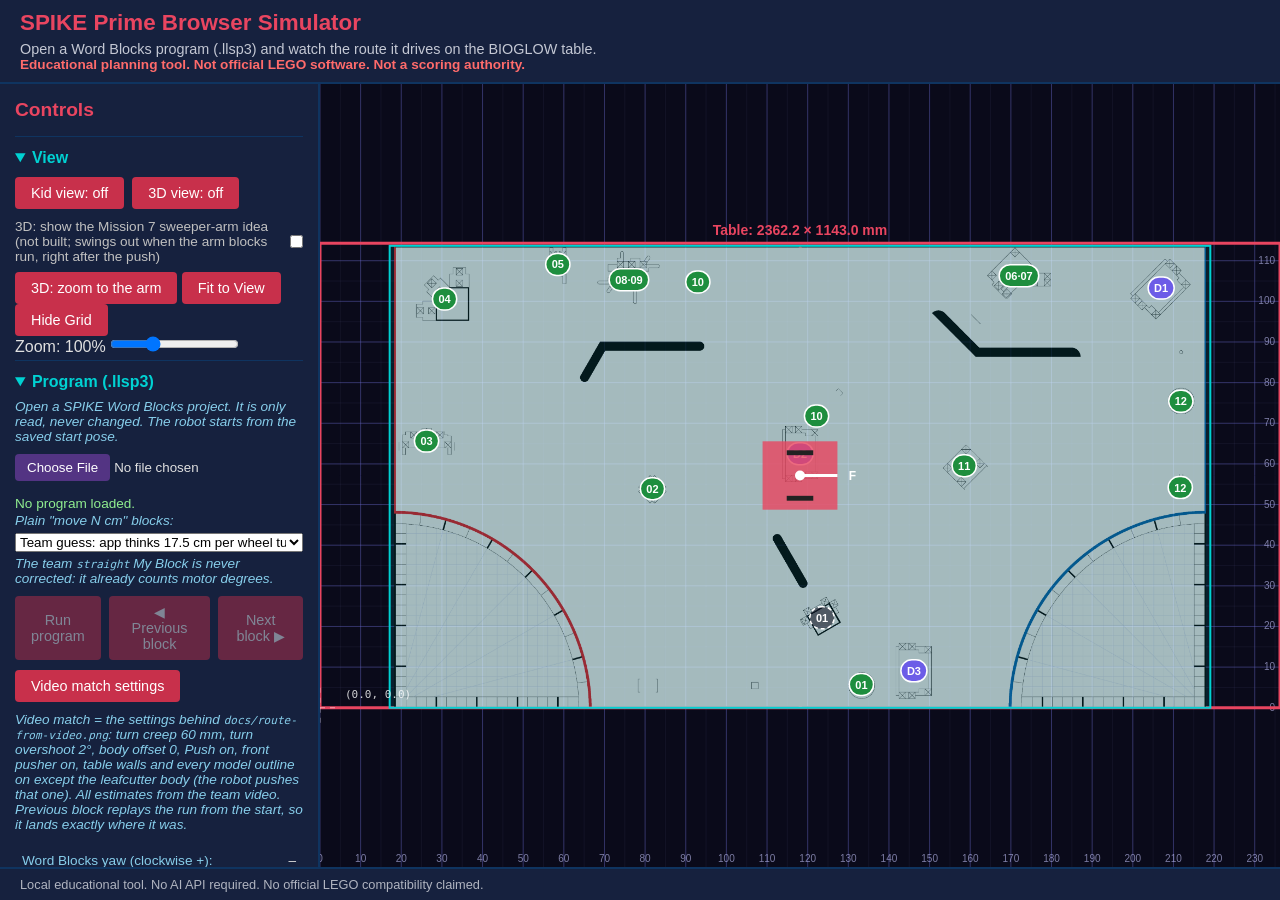
==== simulator/index.html @ adbf4e8d "3D arm drawn with real-shaped LEGO pieces and numbered parts; zoom-to-arm button Numbers match docs/" ====
<!DOCTYPE html>
<html lang="en">
<head>
    <meta charset="UTF-8">
    <meta name="viewport" content="width=device-width, initial-scale=1.0">
    <title>SPIKE Prime Route Simulator</title>
    <link rel="stylesheet" href="styles.css?v=20261024t">
</head>
<body>
    <div id="app">
        <header>
            <h1>SPIKE Prime Browser Simulator</h1>
            <p class="subtitle">Open a Word Blocks program (.llsp3) and watch the route it drives on the BIOGLOW table.</p>
            <p class="warning">Educational planning tool. Not official LEGO software. Not a scoring authority.</p>
        </header>

        <main>
            <aside id="controls">
                <h2>Controls</h2>

                <details id="view-controls" open>
                    <summary>View</summary>
                    <div class="button-row">
                        <button id="btn-kid-view" aria-pressed="false">Kid view: off</button>
                        <button id="btn-3d" aria-pressed="false">3D view: off</button>
                    </div>
                    <p class="note kid-only">Kid view hides the grown-up settings and uses the settings from our robot video. Press it again to see everything.</p>
                    <div class="control-row">
                        <label for="show-sweeper">3D: show the Mission 7 sweeper-arm idea (not built; swings out when the arm blocks run, right after the push)</label>
                        <input type="checkbox" id="show-sweeper">
                    </div>
                    <button id="btn-zoom-arm">3D: zoom to the arm</button>
                    <p id="note-3d" class="note hidden">3D: drag to look around, scroll to zoom, right-drag to slide. Model heights are guesses. To move the robot by hand, go back to 2D.</p>
                    <button id="btn-fit-view">Fit to View</button>
                    <button id="btn-toggle-grid">Toggle Grid</button>
                    <div id="zoom-control">
                        <label for="zoom-slider">Zoom: <span id="zoom-value">100%</span></label>
                        <input type="range" id="zoom-slider" min="10" max="300" value="100">
                    </div>
                </details>
                <details id="program-panel" open>
                    <summary>Program (.llsp3)</summary>
                    <p class="note">Open a SPIKE Word Blocks project. It is only read, never changed. The robot starts from the saved start pose.</p>
                    <input type="file" id="program-file" accept=".llsp3">
                    <p id="program-info" class="info">No program loaded.</p>
                    <label for="program-move-mode" class="note">Plain "move N cm" blocks:</label>
                    <select id="program-move-mode">
                        <option value="commanded">Drive the cm asked</option>
                        <option value="app-guess" selected>Team guess: app thinks 17.5 cm per wheel turn</option>
                    </select>
                    <p class="note">The team <code>straight</code> My Block is never corrected: it already counts motor degrees.</p>
                    <div class="button-row">
                        <button id="btn-program-run">Run program</button>
                        <button id="btn-program-prev">◀ Previous block</button>
                        <button id="btn-program-next">Next block ▶</button>
                    </div>
                    <div class="button-row">
                        <button id="btn-video-match">Video match settings</button>
                    </div>
                    <p class="note">Video match = the settings behind <code>docs/route-from-video.png</code>: turn creep 60 mm, turn overshoot 2°, body offset 0, Push on, front pusher on, table walls and every model outline on except the leafcutter body (the robot pushes that one). All estimates from the team video. Previous block replays the run from the start, so it lands exactly where it was.</p>
                    <div id="program-now" class="info"></div>
                    <ol id="program-list"></ol>
                    <table id="program-sensors">
                        <tr><td>Word Blocks yaw (clockwise +):</td><td id="prog-yaw">–</td></tr>
                        <tr><td>Relative position B:</td><td id="prog-pos-b">–</td></tr>
                        <tr><td>Relative position A:</td><td id="prog-pos-a">–</td></tr>
                        <tr><td>Attachment motors:</td><td id="prog-attach">–</td></tr>
                    </table>
                    <ul id="program-notes" class="warning"></ul>
                    <p class="note">Assumed, not confirmed: port B turns the left wheel and A the right. That is the only layout that matches both records (BA drives forward, turn 90 turns right). So pair AB drives backward. One loop pass takes one 5 ms step.</p>
                </details>

                <details id="run-controls" open>
                    <summary>Run Controls</summary>
                    <div class="control-row">
                        <label for="test-playback">Playback speed (×):</label>
                        <select id="test-playback">
                            <option value="0.25">0.25</option>
                            <option value="0.5">0.5</option>
                            <option value="1" selected>1</option>
                            <option value="2">2</option>
                            <option value="5">5</option>
                            <option value="10">10</option>
                        </select>
                    </div>
                    <div class="button-row">
                        <button id="btn-test-pause">Pause</button>
                        <button id="btn-test-step">Step 5 ms</button>
                        <button id="btn-test-stop">Stop</button>
                        <button id="btn-sim-reset">Reset</button>
                    </div>
                    <p id="mission-status" class="info" aria-live="polite"></p>
                    <div class="control-row">
                        <label for="table-walls">Table walls stop the robot:</label>
                        <input type="checkbox" id="table-walls" checked>
                    </div>
                    <p class="note">The robot's whole body box counts, not just its centre. If any corner touches a wall (or a model ticked in BIOGLOW Missions), the run pauses. The body box is centred on the wheels until the body offset is measured.</p>
                    <p class="note"><strong>Closest approach</strong> (walls and ticked models, nearest first). Gap = robot body (and the front pusher, if ticked) to the outline, in mm. Clears on Reset or when you tick or untick a model.</p>
                    <table id="clearance"></table>
                    <p class="note"><strong>Turns</strong> (in-place spins this run). Turned = how far it spun. Centre moved = how far the point between the wheels slid: the simulator's wheels are perfect, so this stays 0 unless the two wheels were told different speeds. On the real robot, a turn that moves the centre means slipping or bumping into something. Nearest = the closest wall or ticked model during that spin, and which part of the robot was nearest.</p>
                    <table id="turns"></table>
                </details>


                <details id="robot-controls" open>
                    <summary>Robot Placement</summary>
                    <p class="note">Body size is the team's measurement (no attachments). Drag the robot to move it. Use the 90° buttons to turn it.</p>
                    <div class="control-row">
                        <label for="robot-length">Body length (mm):</label>
                        <input type="number" id="robot-length" step="0.1" value="184.15">
                    </div>
                    <div class="control-row">
                        <label for="robot-width">Body width (mm):</label>
                        <input type="number" id="robot-width" step="0.1" value="168.275">
                    </div>
                    <div class="control-row">
                        <label for="robot-offset">Body offset (mm the body's middle sits ahead of the wheel axle; minus = behind; not measured):</label>
                        <input type="number" id="robot-offset" step="1" min="-80" max="80" value="0">
                    </div>
                    <div class="control-row">
                        <label for="robot-x">Position X (mm):</label>
                        <input type="number" id="robot-x" step="0.1" value="1181.1">
                    </div>
                    <div class="control-row">
                        <label for="robot-y">Position Y (mm):</label>
                        <input type="number" id="robot-y" step="0.1" value="571.5">
                    </div>
                    <div class="control-row">
                        <label for="robot-heading">Heading (°, 0 = right, + = counterclockwise):</label>
                        <input type="number" id="robot-heading" step="0.1" value="0">
                    </div>
                    <div class="button-row">
                        <button id="btn-rotate-left">⟲ Turn left 90°</button>
                        <button id="btn-rotate-right">⟳ Turn right 90°</button>
                    </div>
                    <div class="button-row">
                        <button id="btn-save-pose">Save as Start Pose</button>
                        <button id="btn-reset-pose">Reset to Start Pose</button>
                    </div>
                    <div id="start-pose-info" class="info">Start pose not saved yet.</div>
                </details>




                <details id="sensors" open>
                    <summary>Sensors and Telemetry</summary>
                    <table>
                        <tr><td>Status:</td><td id="tel-status">stopped</td></tr>
                        <tr><td>Time (simulation):</td><td id="tel-time">0.000 s</td></tr>
                        <tr><td>X:</td><td id="tel-x">0 mm</td></tr>
                        <tr><td>Y:</td><td id="tel-y">0 mm</td></tr>
                        <tr><td>World heading:</td><td id="tel-heading">0°</td></tr>
                        <tr><td>Gyro since reset:</td><td id="tel-gyro">0°</td></tr>
                        <tr><td>Logical left encoder:</td><td id="tel-enc-left">0°</td></tr>
                        <tr><td>Logical right encoder:</td><td id="tel-enc-right">0°</td></tr>
                    </table>
                    <p class="note">Heading and gyro: counterclockwise is +. SPIKE Word Blocks yaw counts clockwise as +, so it shows the opposite sign. Gyro is not wrapped (two left spins read 720°).</p>
                    <p class="note">Encoders are logical left/right, not ports A/B, because the A/B left/right mapping is not confirmed.</p>
                    <div id="tel-fault" class="warning hidden"></div>
                    <div class="button-row">
                        <button id="btn-gyro-reset">Reset gyro</button>
                    </div>
                    <div class="control-row">
                        <label for="path-show">Show path:</label>
                        <input type="checkbox" id="path-show" checked>
                    </div>
                    <div class="button-row">
                        <button id="btn-path-clear">Clear path</button>
                    </div>
                </details>
                <details id="mission-panel" open>
                    <summary>BIOGLOW Missions</summary>
                    <p class="note">Rules copied from the Robot Game Rulebook and Challenge Updates (see README). The rulebook is the authority. This is not a scorer.</p>
                    <div class="control-row">
                        <label for="mission-show">Show mission markers on the map:</label>
                        <input type="checkbox" id="mission-show" checked>
                    </div>
                    <select id="mission-select" aria-label="Mission"></select>
                    <div id="mission-detail"></div>
                    <p class="note">Markers are labels placed from the wireframe, good to about 15 mm. They are not collision shapes.</p>
                    <p class="note"><strong>Models that stop the robot</strong> (all off to start with, all estimates). If the robot touches a ticked model, the run pauses, unless "push" is ticked.</p>
                    <div class="control-row">
                        <label for="contact-push">Push: ticked models shove the robot aside, the run keeps going:</label>
                        <input type="checkbox" id="contact-push">
                    </div>
                    <div class="control-row">
                        <label for="front-pusher">Front pusher on the robot (from the video: 4 cm out, 4 cm wide, a bit left of centre):</label>
                        <input type="checkbox" id="front-pusher">
                    </div>
                    <div class="button-row">
                        <button id="obstacle-all-on">All on</button>
                        <button id="obstacle-all-off">All off</button>
                    </div>
                    <div id="obstacle-list"></div>
                    <p class="note">Outlines are read off the wireframe picture (good to about 5 mm). The real models' levers, plants and wires stick out further, and thin arms are left out. The robot touches Missions 06/07 and 11 on purpose, so ticking those will pause the run when it pushes them.</p>
                </details>

                <details id="drive-settings">
                    <summary>Drive Settings</summary>
                    <div class="control-row">
                        <label for="drive-preset">Robot profile:</label>
                        <select id="drive-preset">
                            <option value="team" selected>Team robot (estimates from the video)</option>
                            <option value="ideal">Ideal robot (perfect turns and moves)</option>
                            <option value="custom">Custom</option>
                        </select>
                    </div>
                    <p class="note">Team robot = plain "move N cm" blocks drive 17.5-cm-per-wheel-turn too far (team record, 20.5 vs 17.5 cm) and every turn goes 5° too far (read from the gyro video). Both are estimates, not measurements. Ideal = the old simulator defaults. Changing either number by hand switches this to Custom.</p>
                    <p class="note">Wheel diameter is from the team record (about 20.5 cm per wheel turn). Everything else is an example or estimate, not a measurement of our robot.</p>
                    <div class="control-row">
                        <label for="drive-wheel-diameter">Wheel diameter (mm):</label>
                        <input type="number" id="drive-wheel-diameter" step="0.1" value="65.3">
                    </div>
                    <div class="control-row">
                        <label for="drive-track-width">Track width (mm, example):</label>
                        <input type="number" id="drive-track-width" step="0.1" value="112">
                    </div>
                    <div class="control-row">
                        <label for="drive-gear-ratio">Gear ratio (motor turns per wheel turn, example):</label>
                        <input type="number" id="drive-gear-ratio" step="0.01" value="1">
                    </div>
                    <div class="control-row">
                        <label for="drive-max-speed">Max motor speed at 100% (deg/s, estimate):</label>
                        <input type="number" id="drive-max-speed" step="1" value="1050">
                    </div>
                    <div class="control-row">
                        <label for="drive-left-sign">Left motor encoder sign (example):</label>
                        <select id="drive-left-sign"><option value="1">+1</option><option value="-1">-1</option></select>
                    </div>
                    <div class="control-row">
                        <label for="drive-right-sign">Right motor encoder sign (example):</label>
                        <select id="drive-right-sign"><option value="1">+1</option><option value="-1">-1</option></select>
                    </div>
                    <p class="note">Encoder sign = which way the motor counts when its wheel rolls forward. It does not change which way the robot drives.</p>
                    <div class="control-row">
                        <label for="drive-turn-overshoot">Turn overshoot (° after each in-place turn, estimate):</label>
                        <input type="number" id="drive-turn-overshoot" step="0.5" min="0" max="45" value="5">
                    </div>
                    <p class="note">Not measured (5 is read from the video). 0 = ideal motors that stop at once. Used only by .llsp3 programs: after "stop moving" ends a spin, the robot keeps turning this much further.</p>
                    <div class="control-row">
                        <label for="drive-turn-creep">Turn creep (mm the robot slides back when a turn starts at 42% speed; hypothesis):</label>
                        <input type="number" id="drive-turn-creep" step="5" min="0" max="300" value="0">
                    </div>
                    <p class="note">Hypothesis from the team video: fast-starting turns slid back (about 6 cm for <code>turn 85</code>, which starts at 42%; about 0 for <code>turn 20</code>, 16%). Scaled by (start speed - 15%) / 27%. 0 = no creep. Measure it with turn-test on the mat (tape marks).</p>
                    <table>
                        <tr><td>Team movement pair:</td><td>BA</td></tr>
                        <tr><td>Which of A/B is left:</td><td>Not confirmed</td></tr>
                    </table>
                    <div id="drive-errors" class="warning hidden"></div>
                </details>

                <details id="table-info">
                    <summary>Table Dimensions</summary>
                    <table>
                        <tr><td>Interior X:</td><td>2362.2 mm</td></tr>
                        <tr><td>Interior Y:</td><td>1143 mm</td></tr>
                        <tr><td>Aspect ratio:</td><td id="table-aspect">2.067</td></tr>
                    </table>
                </details>

                <details id="mat-controls">
                    <summary>Mat Placement</summary>
                    <p class="note">Aligned to the bottom wall and centred left to right, as the Robot Game Rulebook (Field Setup, Step 1) says.</p>
                    <div class="control-row">
                        <label for="mat-x">Mat X offset (mm):</label>
                        <input type="number" id="mat-x" step="0.01" value="171.45">
                    </div>
                    <div class="control-row">
                        <label for="mat-y">Mat Y offset (mm):</label>
                        <input type="number" id="mat-y" step="0.01" value="0">
                    </div>
                    <div class="control-row">
                        <label for="mat-rotation">Mat rotation (°):</label>
                        <input type="number" id="mat-rotation" step="0.1" value="0">
                    </div>
                    <div id="mat-warning" class="warning hidden">Mat extends outside table!</div>
                    <table>
                        <tr><td>Mat X:</td><td>2019.3 mm</td></tr>
                        <tr><td>Mat Y:</td><td>1136.65 mm</td></tr>
                    </table>
                </details>

                <details id="background-controls">
                    <summary>Background Image</summary>
                    <div class="button-row">
                        <button id="btn-load-bioglow">Load BIOGLOW Wireframe</button>
                    </div>
                    <input type="file" id="bg-file" accept="image/png,image/jpeg,image/jpg">
                    <button id="btn-remove-bg" class="hidden">Remove Background</button>
                    <div id="bg-settings" class="hidden">
                        <p id="bg-source" class="info"></p>
                        <canvas id="bg-preview" width="280" height="160" title="Whole image. Red box = crop used as the mat."></canvas>
                        <div class="control-row">
                            <label for="bg-show">Show background:</label>
                            <input type="checkbox" id="bg-show" checked>
                        </div>
                        <div class="control-row">
                            <label for="bg-opacity">Opacity:</label>
                            <input type="range" id="bg-opacity" min="0" max="100" value="70">
                            <span id="bg-opacity-value">70%</span>
                        </div>
                        <p class="info">Crop = the part of the image that is the mat edge (image pixels, from top-left).</p>
                        <div class="control-row">
                            <label for="bg-crop-x">Crop left (px):</label>
                            <input type="number" id="bg-crop-x" step="1" value="0">
                        </div>
                        <div class="control-row">
                            <label for="bg-crop-y">Crop top (px):</label>
                            <input type="number" id="bg-crop-y" step="1" value="0">
                        </div>
                        <div class="control-row">
                            <label for="bg-crop-w">Crop width (px):</label>
                            <input type="number" id="bg-crop-w" step="1" value="0">
                        </div>
                        <div class="control-row">
                            <label for="bg-crop-h">Crop height (px):</label>
                            <input type="number" id="bg-crop-h" step="1" value="0">
                        </div>
                        <div class="control-row">
                            <label for="bg-orientation">Orientation (°):</label>
                            <select id="bg-orientation">
                                <option value="0">0</option>
                                <option value="90">90</option>
                                <option value="180">180</option>
                                <option value="270">270</option>
                            </select>
                        </div>
                        <div class="button-row">
                            <button id="btn-reset-crop">Reset Crop</button>
                        </div>
                        <div id="aspect-check" class="info"></div>
                        <p class="warning">Artwork only. Not collision geometry, not a sensor map.</p>
                    </div>
                </details>
                <details id="grid-controls">
                    <summary>Grid Settings</summary>
                    <div class="control-row">
                        <label for="grid-minor">Minor spacing (mm):</label>
                        <input type="number" id="grid-minor" step="1" value="50">
                    </div>
                    <div class="control-row">
                        <label for="grid-major">Major spacing (mm):</label>
                        <input type="number" id="grid-major" step="1" value="100">
                    </div>
                </details>

                <details id="movement-test">
                    <summary>Movement Test</summary>
                    <p class="note">Bounded physics test: two wheel speeds for a set time. + speed rolls that wheel forward.</p>
                    <div class="control-row">
                        <label for="test-left">Left wheel speed (%):</label>
                        <input type="number" id="test-left" min="-100" max="100" step="1" value="50">
                    </div>
                    <div class="control-row">
                        <label for="test-right">Right wheel speed (%):</label>
                        <input type="number" id="test-right" min="-100" max="100" step="1" value="50">
                    </div>
                    <div class="control-row">
                        <label for="test-duration">Duration (simulation s):</label>
                        <input type="number" id="test-duration" min="0.005" max="600" step="0.1" value="2">
                    </div>
                    <div class="button-row">
                        <button id="btn-test-start">Start test</button>
                    </div>
                </details>
                <details id="cursor-info">
                    <summary>Cursor Position</summary>
                    <table>
                        <tr><td>X:</td><td id="cursor-x-mm">0 mm</td></tr>
                        <tr><td>Y:</td><td id="cursor-y-mm">0 mm</td></tr>
                        <tr><td>X:</td><td id="cursor-x-cm">0 cm</td></tr>
                        <tr><td>Y:</td><td id="cursor-y-cm">0 cm</td></tr>
                    </table>
                </details>
            </aside>

            <div id="canvas-container">
                <div id="view3d" class="hidden"></div>
                <canvas id="simulator" role="img" aria-label="Robot game table seen from above: the mat, the robot, the models and the path the robot drove. Robot position and heading are in Robot Placement and Sensors."></canvas>
                <p id="sr-status" class="sr-only" aria-live="polite"></p>
            </div>
        </main>

        <footer>
            <p>Local educational tool. No AI API required. No official LEGO compatibility claimed.</p>
        </footer>
    </div>

    <script src="physics.js?v=20261024t"></script>
    <script src="llsp3.js?v=20261024t"></script>
    <script src="wordblocks.js?v=20261024t"></script>
    <script src="missions.js?v=20261024t"></script>
    <script src="vendor/three.min.js"></script>
    <script src="vendor/OrbitControls.js"></script>
    <script src="models3d.js?v=20261024t"></script>
    <script src="view3d.js?v=20261024t"></script>
    <script src="app.js?v=20261024t"></script>
</body>
</html>
---- simulator/styles.css ----
/* SPIKE Prime Browser Simulator - Styles */

:root {
    --button: #c8304b;          /* white text 5.3:1 */
    --button-hover: #a92640;    /* darker on hover, so contrast goes up, not down */
    --button-active: #8f1f36;
    --focus: #feca57;           /* same yellow as the path; 10:1 on the panel */
}

* {
    margin: 0;
    padding: 0;
    box-sizing: border-box;
}

body {
    font-family: -apple-system, BlinkMacSystemFont, 'Segoe UI', Roboto, Oxygen, Ubuntu, sans-serif;
    background: #1a1a2e;
    color: #e0e0e0;
    height: 100vh;
    overflow: hidden;
}

#app {
    display: flex;
    flex-direction: column;
    height: 100vh;
}

header {
    background: #16213e;
    padding: 10px 20px;
    border-bottom: 2px solid #0f3460;
}

header h1 {
    font-size: 1.4em;
    color: #e94560;
    margin-bottom: 5px;
}

.subtitle {
    font-size: 0.9em;
    color: #c4c8d4;
}

.warning {
    color: #ff6b6b;
    font-size: 0.85em;
    font-weight: bold;
}

.note {
    color: #87ceeb;
    font-size: 0.85em;
    font-style: italic;
    text-wrap: pretty;   /* no single word left alone on the last line */
}

#view3d {
    position: absolute;
    inset: 0;
}

/* Kid view: only what a student needs to run a program; grown-up settings and long notes are hidden */
body:not(.kid-view) .kid-only,
body.kid-view :is(#robot-controls, #sensors, #drive-settings, #table-info, #mat-controls, #background-controls, #grid-controls, #movement-test, #cursor-info),
body.kid-view #controls .note:not(.kid-only):not(#note-3d),
body.kid-view :is(#program-sensors, #program-notes, #clearance, #turns, #obstacle-list, #zoom-control, #btn-test-step, #program-move-mode, label[for="program-move-mode"]),
body.kid-view #mission-panel :is(.control-row, .button-row),
body.kid-view .control-row:has(#table-walls) {
    display: none;
}

body.kid-view #controls button {
    font-size: 1em;
    padding: 10px 16px;
}

/* Read by screen readers, not shown */
.sr-only {
    position: absolute;
    width: 1px;
    height: 1px;
    overflow: hidden;
    clip-path: inset(50%);
    white-space: nowrap;
}

.info {
    color: #90ee90;
    font-size: 0.85em;
    margin-top: 5px;
}

main {
    display: flex;
    flex: 1;
    overflow: hidden;
}

#controls {
    width: 320px;
    background: #16213e;
    padding: 15px;
    overflow-y: auto;
    border-right: 2px solid #0f3460;
}

#controls h2 {
    color: #e94560;
    margin-bottom: 15px;
    font-size: 1.2em;
}

#controls details {
    border-top: 1px solid #0f3460;
    padding: 4px 0;
}

#controls summary {
    color: #00d2d3;
    margin: 8px 0;
    font-size: 1em;
    font-weight: bold;
    cursor: pointer;
}

#mission-select {
    width: 100%;
    margin: 6px 0;
}

#mission-detail h4 {
    color: #feca57;
    margin: 8px 0 4px 0;
}

#mission-detail ul {
    padding-left: 18px;
    font-size: 0.85em;
    margin: 4px 0;
}

#mission-detail ul.note, #mission-detail ul.warning {
    font-weight: normal;
}

.control-row {
    display: flex;
    align-items: center;
    margin: 8px 0;
    gap: 8px;
}

.control-row label {
    flex: 1;
    font-size: 0.85em;
    color: #c0c0c0;
}

.control-row input[type="number"] {
    width: 100px;
    padding: 4px 8px;
    background: #0f3460;
    border: 1px solid #533483;
    color: #e0e0e0;
    border-radius: 4px;
    font-size: 0.9em;
}

.control-row input[type="range"] {
    flex: 1;
}

.button-row {
    display: flex;
    gap: 8px;
    margin: 10px 0;
}

button {
    padding: 8px 16px;
    background: var(--button);
    color: white;
    border: none;
    border-radius: 4px;
    cursor: pointer;
    font-size: 0.9em;
    transition: background 0.2s;
}

button:hover:not(:disabled) {
    background: var(--button-hover);
}

button:active:not(:disabled) {
    background: var(--button-active);
}

button:disabled {
    opacity: 0.45;
    cursor: not-allowed;
}

:focus-visible {
    outline: 2px solid var(--focus);
    outline-offset: 2px;
}

table {
    width: 100%;
    margin: 8px 0;
    font-size: 0.85em;
}

table td {
    padding: 3px 5px;
}

table td:first-child {
    color: #87ceeb;
}

table td:last-child {
    text-align: right;
    color: #e0e0e0;
}

#canvas-container {
    flex: 1;
    position: relative;
    overflow: hidden;
    background: #0a0a1a;
}

#simulator {
    display: block;
    cursor: crosshair;
}

#simulator.dragging-robot {
    cursor: grab;
}

#simulator.dragging-robot:active {
    cursor: grabbing;
}


body.file-over::after {
    content: "Drop the .llsp3 file to open it";
    position: fixed;
    inset: 0;
    display: flex;
    align-items: center;
    justify-content: center;
    font-size: 2em;
    font-weight: bold;
    color: white;
    background: rgba(233, 69, 96, 0.35);
    border: 6px dashed white;
    pointer-events: none;
    z-index: 10;
}
.hidden {
    display: none !important;
}

#bg-preview {
    width: 100%;
    background: white;
    border: 1px solid #533483;
}

#bg-file, #program-file {
    margin: 10px 0;
    color: #e0e0e0;
}

#bg-file::file-selector-button, #program-file::file-selector-button {
    padding: 6px 12px;
    background: #533483;
    color: white;
    border: none;
    border-radius: 4px;
    cursor: pointer;
}

#program-list {
    max-height: 260px;
    overflow-y: auto;
    margin: 8px 0;
    padding-left: 28px;
    font-size: 0.85em;
    font-family: monospace;
    color: #c0c0c0;
}

#program-list li.active {
    background: #e94560;
    color: white;
}

#program-list li.done {
    color: #707070;
}

#program-notes {
    padding-left: 18px;
    font-weight: normal;
}

#program-move-mode {
    width: 100%;
    margin: 4px 0;
}

footer {
    background: #16213e;
    padding: 8px 20px;
    border-top: 2px solid #0f3460;
    font-size: 0.8em;
    color: #b0b4c0;
}

/* Scrollbar styling */
#controls::-webkit-scrollbar {
    width: 8px;
}

#controls::-webkit-scrollbar-track {
    background: #16213e;
}

#controls::-webkit-scrollbar-thumb {
    background: #533483;
    border-radius: 4px;
}

#controls::-webkit-scrollbar-thumb:hover {
    background: #e94560;
}

/* Narrow screens (tablets, phones): the board on top, the controls below it, and the page scrolls */
@media (max-width: 800px) {
    body, #app {
        height: auto;
        overflow: visible;
    }

    main {
        flex-direction: column;
        overflow: visible;
    }

    #canvas-container {
        order: -1;
        flex: none;
        height: clamp(240px, 62vw, 60vh);   /* the table is about 2:1, so taller only leaves empty space */
    }

    #controls {
        width: 100%;
        overflow: visible;
        border-right: none;
        border-top: 2px solid #0f3460;
    }

    .button-row {
        flex-wrap: wrap;
    }
}
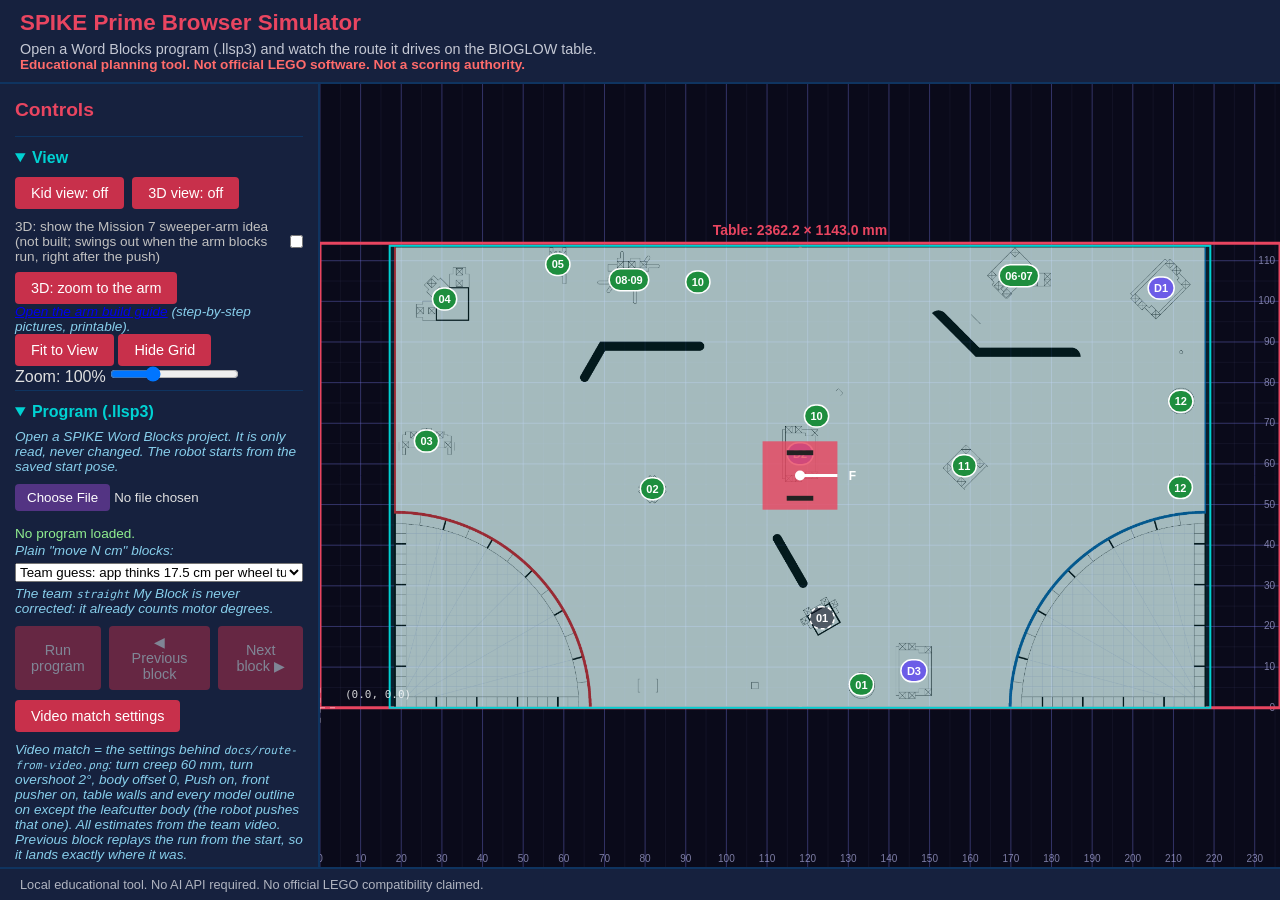
==== commit 49e49a4c: "Printable step-by-step arm build guide page with 3D step pictures simulator/arm-build.html + arm-bui" ====
--- a/simulator/index.html
+++ b/simulator/index.html
@@ -4,7 +4,7 @@
     <meta charset="UTF-8">
     <meta name="viewport" content="width=device-width, initial-scale=1.0">
     <title>SPIKE Prime Route Simulator</title>
-    <link rel="stylesheet" href="styles.css?v=20261024t">
+    <link rel="stylesheet" href="styles.css?v=20261024u">
 </head>
 <body>
     <div id="app">
@@ -30,6 +30,7 @@
                         <input type="checkbox" id="show-sweeper">
                     </div>
                     <button id="btn-zoom-arm">3D: zoom to the arm</button>
+                    <p class="note"><a href="arm-build.html" target="_blank" rel="noopener">Open the arm build guide</a> (step-by-step pictures, printable).</p>
                     <p id="note-3d" class="note hidden">3D: drag to look around, scroll to zoom, right-drag to slide. Model heights are guesses. To move the robot by hand, go back to 2D.</p>
                     <button id="btn-fit-view">Fit to View</button>
                     <button id="btn-toggle-grid">Toggle Grid</button>
@@ -387,14 +388,14 @@
         </footer>
     </div>
 
-    <script src="physics.js?v=20261024t"></script>
-    <script src="llsp3.js?v=20261024t"></script>
-    <script src="wordblocks.js?v=20261024t"></script>
-    <script src="missions.js?v=20261024t"></script>
+    <script src="physics.js?v=20261024u"></script>
+    <script src="llsp3.js?v=20261024u"></script>
+    <script src="wordblocks.js?v=20261024u"></script>
+    <script src="missions.js?v=20261024u"></script>
     <script src="vendor/three.min.js"></script>
     <script src="vendor/OrbitControls.js"></script>
-    <script src="models3d.js?v=20261024t"></script>
-    <script src="view3d.js?v=20261024t"></script>
-    <script src="app.js?v=20261024t"></script>
+    <script src="models3d.js?v=20261024u"></script>
+    <script src="view3d.js?v=20261024u"></script>
+    <script src="app.js?v=20261024u"></script>
 </body>
 </html>
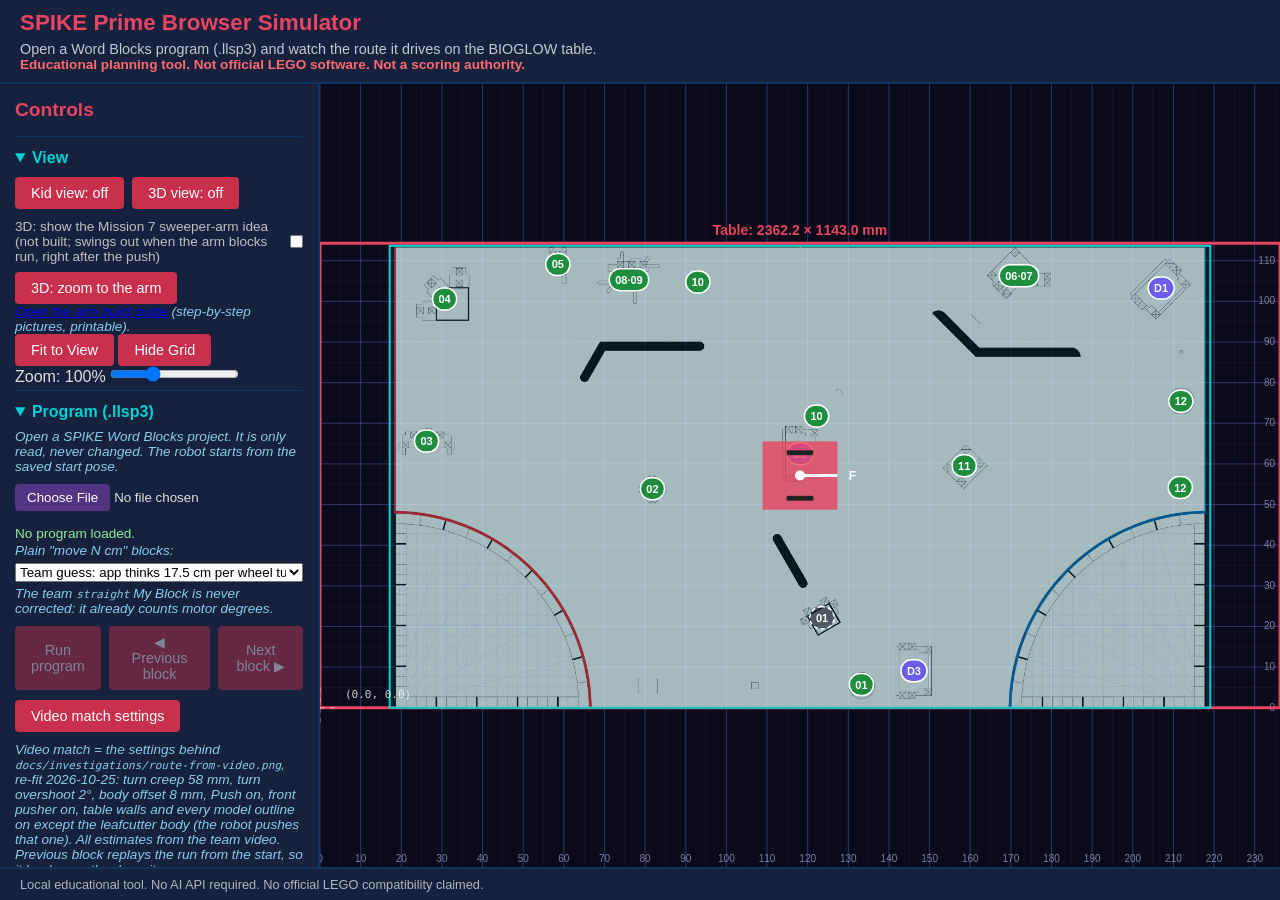
==== commit e6c02995: "Tidy notes: docs/reference, docs/investigations, docs/archive Only the current notes stay in docs/. " ====
--- a/simulator/index.html
+++ b/simulator/index.html
@@ -4,7 +4,7 @@
     <meta charset="UTF-8">
     <meta name="viewport" content="width=device-width, initial-scale=1.0">
     <title>SPIKE Prime Route Simulator</title>
-    <link rel="stylesheet" href="styles.css?v=20261024u">
+    <link rel="stylesheet" href="styles.css?v=20261026b">
 </head>
 <body>
     <div id="app">
@@ -58,7 +58,7 @@
                     <div class="button-row">
                         <button id="btn-video-match">Video match settings</button>
                     </div>
-                    <p class="note">Video match = the settings behind <code>docs/route-from-video.png</code>: turn creep 60 mm, turn overshoot 2°, body offset 0, Push on, front pusher on, table walls and every model outline on except the leafcutter body (the robot pushes that one). All estimates from the team video. Previous block replays the run from the start, so it lands exactly where it was.</p>
+                    <p class="note">Video match = the settings behind <code>docs/investigations/route-from-video.png</code>, re-fit 2026-10-25: turn creep 58 mm, turn overshoot 2°, body offset 8 mm, Push on, front pusher on, table walls and every model outline on except the leafcutter body (the robot pushes that one). All estimates from the team video. Previous block replays the run from the start, so it lands exactly where it was.</p>
                     <div id="program-now" class="info"></div>
                     <ol id="program-list"></ol>
                     <table id="program-sensors">
@@ -388,14 +388,14 @@
         </footer>
     </div>
 
-    <script src="physics.js?v=20261024u"></script>
-    <script src="llsp3.js?v=20261024u"></script>
-    <script src="wordblocks.js?v=20261024u"></script>
-    <script src="missions.js?v=20261024u"></script>
+    <script src="physics.js?v=20261026b"></script>
+    <script src="llsp3.js?v=20261026b"></script>
+    <script src="wordblocks.js?v=20261026b"></script>
+    <script src="missions.js?v=20261026b"></script>
     <script src="vendor/three.min.js"></script>
     <script src="vendor/OrbitControls.js"></script>
-    <script src="models3d.js?v=20261024u"></script>
-    <script src="view3d.js?v=20261024u"></script>
-    <script src="app.js?v=20261024u"></script>
+    <script src="models3d.js?v=20261026b"></script>
+    <script src="view3d.js?v=20261026b"></script>
+    <script src="app.js?v=20261026b"></script>
 </body>
 </html>
